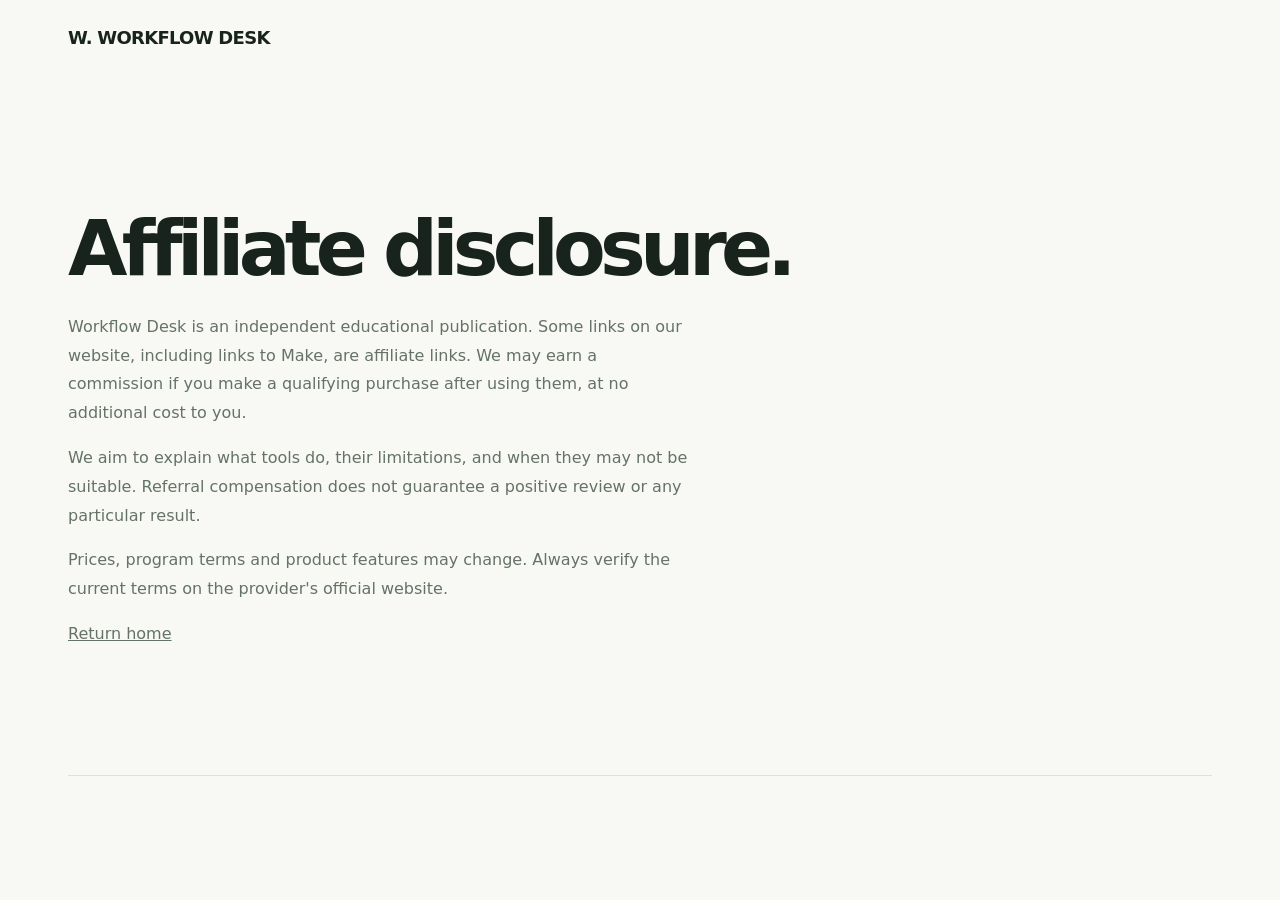
==== disclosure.html @ 74093a04 "Add Workflow Desk static site and Make referral disclosure" ====
<!doctype html><html lang="en"><head><meta charset="utf-8"><meta name="viewport" content="width=device-width,initial-scale=1"><title>Affiliate Disclosure — Workflow Desk</title><link rel="stylesheet" href="style.css"></head><body><header><a class="logo" href="/">W. WORKFLOW DESK</a></header><main><section><h1>Affiliate disclosure.</h1><p>Workflow Desk is an independent educational publication. Some links on our website, including links to Make, are affiliate links. We may earn a commission if you make a qualifying purchase after using them, at no additional cost to you.</p><p>We aim to explain what tools do, their limitations, and when they may not be suitable. Referral compensation does not guarantee a positive review or any particular result.</p><p>Prices, program terms and product features may change. Always verify the current terms on the provider's official website.</p><p><a href="/">Return home</a></p></section></main></body></html>
---- style.css ----
:root{font-family:Inter,ui-sans-serif,system-ui,-apple-system,BlinkMacSystemFont,"Segoe UI",sans-serif;color:#19231e;background:#f8f9f5}*{box-sizing:border-box}body{margin:0}a{color:inherit}header,footer{max-width:1200px;margin:auto;display:flex;justify-content:space-between;align-items:center;padding:27px 28px;gap:20px}.logo{font-weight:900;letter-spacing:-.04em;text-decoration:none;font-size:18px}nav,footer div{display:flex;gap:24px}nav a,footer a{text-decoration:none;font-size:13px}main{max-width:1200px;margin:auto;padding:0 28px}.hero{min-height:590px;display:grid;grid-template-columns:1.2fr .8fr;align-items:center;gap:70px;border-bottom:1px solid #dce1da}.eyebrow{color:#6a796d;font-size:11px;letter-spacing:.17em;font-weight:800}h1{font-size:clamp(48px,6vw,88px);letter-spacing:-.075em;line-height:1.04;margin:24px 0}h1 em{font-style:normal;color:#7e9a77}h2{font-size:clamp(34px,4vw,58px);line-height:1.08;letter-spacing:-.06em;margin:20px 0}h3{font-size:24px;letter-spacing:-.04em}p{color:#657267;line-height:1.8;max-width:620px}.hero p{font-size:17px;max-width:530px}.button{display:inline-block;background:#20372c;color:white;padding:15px 23px;border-radius:7px;text-decoration:none;font-size:14px;font-weight:700;margin-top:20px}.workflow{background:#e7ede4;border:1px solid #d4dfd0;border-radius:20px;padding:30px;box-shadow:18px 18px 0 #eef1e9}.workflow small{font-size:11px;letter-spacing:.12em;color:#62776b}.workflow div{background:white;padding:22px 17px;border-radius:10px;font-weight:700;font-size:14px;margin-top:16px}.workflow span{display:block;text-align:center;color:#76947d;margin-top:10px}section:not(.hero){padding:110px 0;border-bottom:1px solid #dce1da}.cards{display:grid;grid-template-columns:repeat(3,1fr);gap:20px;margin-top:40px}.cards article{background:#eaf0e7;padding:30px;border-radius:14px;min-height:270px}.cards small{font-size:11px;letter-spacing:.1em;color:#6b846e}.tool{display:flex;justify-content:space-between;align-items:center;gap:24px;padding:24px 30px;border:1px solid #d4dfd0;border-radius:14px;margin-top:30px}.tool p{margin:5px 0}.tool .button{margin:0}.disclose{font-size:13px}.closing{background:#e7ede4;margin:40px 0;padding:50px!important;border-radius:18px}footer{color:#6b766d;font-size:13px}@media(max-width:760px){header{align-items:flex-start;flex-direction:column}nav{flex-wrap:wrap}.hero{grid-template-columns:1fr;gap:35px;padding:75px 0}.workflow{margin-right:18px}.cards{grid-template-columns:1fr}section:not(.hero){padding:70px 0}.tool{align-items:flex-start;flex-direction:column}.closing{padding:30px!important}footer{align-items:flex-start;flex-direction:column}h1{font-size:clamp(45px,11vw,70px)}}
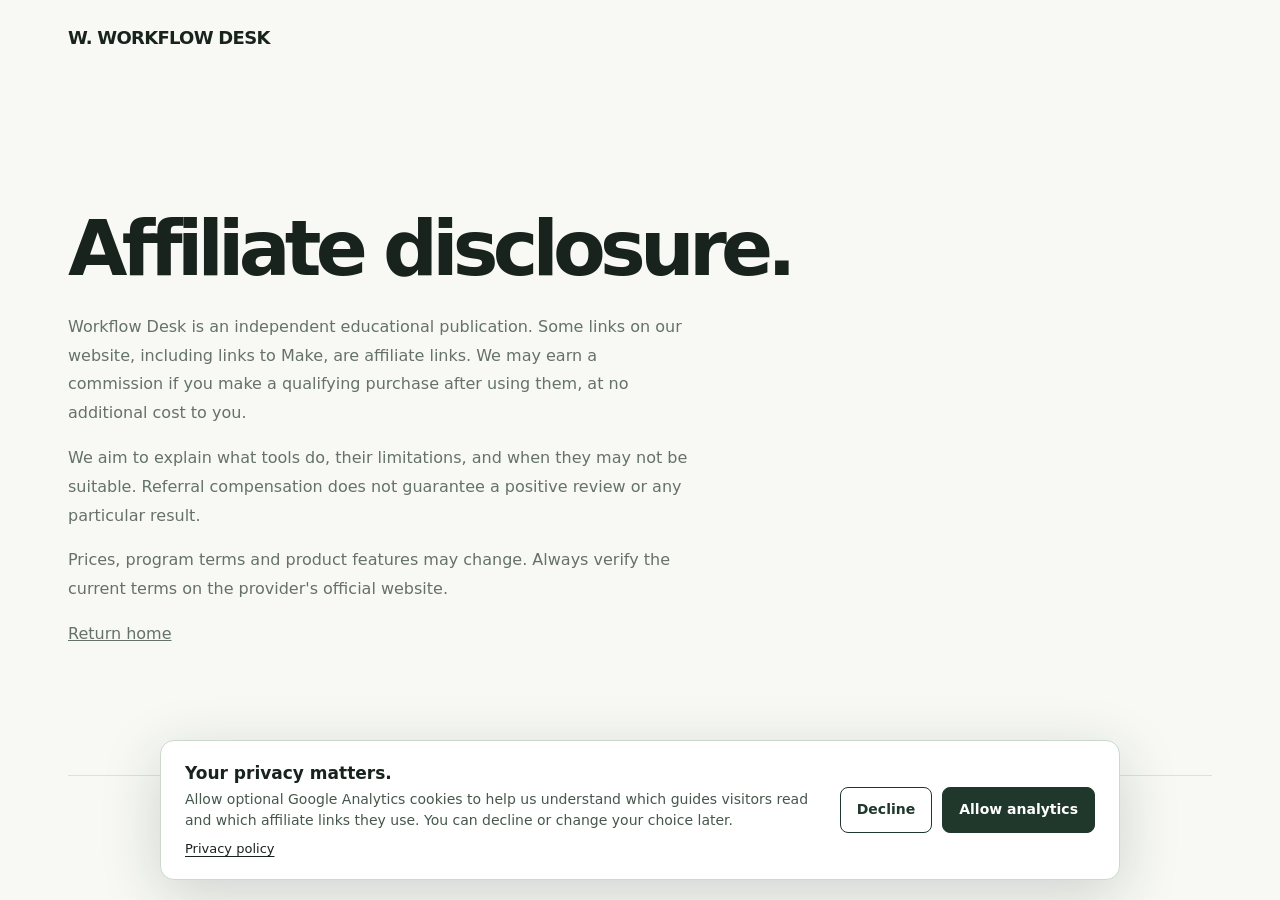
==== commit 1497446c: "Enable consistent analytics consent notice on disclosure page" ====
--- a/disclosure.html
+++ b/disclosure.html
@@ -1 +1 @@
-<!doctype html><html lang="en"><head><meta charset="utf-8"><meta name="viewport" content="width=device-width,initial-scale=1"><title>Affiliate Disclosure — Workflow Desk</title><link rel="stylesheet" href="style.css"></head><body><header><a class="logo" href="/">W. WORKFLOW DESK</a></header><main><section><h1>Affiliate disclosure.</h1><p>Workflow Desk is an independent educational publication. Some links on our website, including links to Make, are affiliate links. We may earn a commission if you make a qualifying purchase after using them, at no additional cost to you.</p><p>We aim to explain what tools do, their limitations, and when they may not be suitable. Referral compensation does not guarantee a positive review or any particular result.</p><p>Prices, program terms and product features may change. Always verify the current terms on the provider's official website.</p><p><a href="/">Return home</a></p></section></main></body></html>+<!doctype html><html lang="en"><head><meta charset="utf-8"><meta name="viewport" content="width=device-width,initial-scale=1"><title>Affiliate Disclosure | Workflow Desk</title><link rel="stylesheet" href="style.css"><meta name="description" content="Read how Workflow Desk uses affiliate links and how referral commissions may work."><link rel="canonical" href="https://workflow-desk.lenix-camargo.workers.dev/disclosure.html"><meta property="og:type" content="website"><meta property="og:title" content="Affiliate Disclosure | Workflow Desk"><meta property="og:description" content="Read how Workflow Desk uses affiliate links and how referral commissions may work."><meta property="og:url" content="https://workflow-desk.lenix-camargo.workers.dev/disclosure.html"><meta name="twitter:card" content="summary"><meta name="twitter:title" content="Affiliate Disclosure | Workflow Desk"><meta name="twitter:description" content="Read how Workflow Desk uses affiliate links and how referral commissions may work."><script type="application/ld+json">{"@context":"https://schema.org","@type":"WebPage","name":"Affiliate Disclosure | Workflow Desk","description":"Read how Workflow Desk uses affiliate links and how referral commissions may work.","url":"https://workflow-desk.lenix-camargo.workers.dev/disclosure.html","inLanguage":"en-US","isPartOf":{"@type":"WebSite","name":"Workflow Desk","url":"https://workflow-desk.lenix-camargo.workers.dev/"}}</script></head><body><header><a class="logo" href="/">W. WORKFLOW DESK</a></header><main><section><h1>Affiliate disclosure.</h1><p>Workflow Desk is an independent educational publication. Some links on our website, including links to Make, are affiliate links. We may earn a commission if you make a qualifying purchase after using them, at no additional cost to you.</p><p>We aim to explain what tools do, their limitations, and when they may not be suitable. Referral compensation does not guarantee a positive review or any particular result.</p><p>Prices, program terms and product features may change. Always verify the current terms on the provider's official website.</p><p><a href="/">Return home</a></p></section></main><script src="analytics-config.js"></script><script src="affiliate-tracking.js"></script></body></html>
--- a/style.css
+++ b/style.css
@@ -1 +1,10 @@
-:root{font-family:Inter,ui-sans-serif,system-ui,-apple-system,BlinkMacSystemFont,"Segoe UI",sans-serif;color:#19231e;background:#f8f9f5}*{box-sizing:border-box}body{margin:0}a{color:inherit}header,footer{max-width:1200px;margin:auto;display:flex;justify-content:space-between;align-items:center;padding:27px 28px;gap:20px}.logo{font-weight:900;letter-spacing:-.04em;text-decoration:none;font-size:18px}nav,footer div{display:flex;gap:24px}nav a,footer a{text-decoration:none;font-size:13px}main{max-width:1200px;margin:auto;padding:0 28px}.hero{min-height:590px;display:grid;grid-template-columns:1.2fr .8fr;align-items:center;gap:70px;border-bottom:1px solid #dce1da}.eyebrow{color:#6a796d;font-size:11px;letter-spacing:.17em;font-weight:800}h1{font-size:clamp(48px,6vw,88px);letter-spacing:-.075em;line-height:1.04;margin:24px 0}h1 em{font-style:normal;color:#7e9a77}h2{font-size:clamp(34px,4vw,58px);line-height:1.08;letter-spacing:-.06em;margin:20px 0}h3{font-size:24px;letter-spacing:-.04em}p{color:#657267;line-height:1.8;max-width:620px}.hero p{font-size:17px;max-width:530px}.button{display:inline-block;background:#20372c;color:white;padding:15px 23px;border-radius:7px;text-decoration:none;font-size:14px;font-weight:700;margin-top:20px}.workflow{background:#e7ede4;border:1px solid #d4dfd0;border-radius:20px;padding:30px;box-shadow:18px 18px 0 #eef1e9}.workflow small{font-size:11px;letter-spacing:.12em;color:#62776b}.workflow div{background:white;padding:22px 17px;border-radius:10px;font-weight:700;font-size:14px;margin-top:16px}.workflow span{display:block;text-align:center;color:#76947d;margin-top:10px}section:not(.hero){padding:110px 0;border-bottom:1px solid #dce1da}.cards{display:grid;grid-template-columns:repeat(3,1fr);gap:20px;margin-top:40px}.cards article{background:#eaf0e7;padding:30px;border-radius:14px;min-height:270px}.cards small{font-size:11px;letter-spacing:.1em;color:#6b846e}.tool{display:flex;justify-content:space-between;align-items:center;gap:24px;padding:24px 30px;border:1px solid #d4dfd0;border-radius:14px;margin-top:30px}.tool p{margin:5px 0}.tool .button{margin:0}.disclose{font-size:13px}.closing{background:#e7ede4;margin:40px 0;padding:50px!important;border-radius:18px}footer{color:#6b766d;font-size:13px}@media(max-width:760px){header{align-items:flex-start;flex-direction:column}nav{flex-wrap:wrap}.hero{grid-template-columns:1fr;gap:35px;padding:75px 0}.workflow{margin-right:18px}.cards{grid-template-columns:1fr}section:not(.hero){padding:70px 0}.tool{align-items:flex-start;flex-direction:column}.closing{padding:30px!important}footer{align-items:flex-start;flex-direction:column}h1{font-size:clamp(45px,11vw,70px)}}+:root{font-family:Inter,ui-sans-serif,system-ui,-apple-system,BlinkMacSystemFont,"Segoe UI",sans-serif;color:#19231e;background:#f8f9f5}*{box-sizing:border-box}body{margin:0}a{color:inherit}header,footer{max-width:1200px;margin:auto;display:flex;justify-content:space-between;align-items:center;padding:27px 28px;gap:20px}.logo{font-weight:900;letter-spacing:-.04em;text-decoration:none;font-size:18px}nav,footer div{display:flex;gap:24px}nav a,footer a{text-decoration:none;font-size:13px}main{max-width:1200px;margin:auto;padding:0 28px}.hero{min-height:590px;display:grid;grid-template-columns:1.2fr .8fr;align-items:center;gap:70px;border-bottom:1px solid #dce1da}.eyebrow{color:#6a796d;font-size:11px;letter-spacing:.17em;font-weight:800}h1{font-size:clamp(48px,6vw,88px);letter-spacing:-.075em;line-height:1.04;margin:24px 0}h1 em{font-style:normal;color:#7e9a77}h2{font-size:clamp(34px,4vw,58px);line-height:1.08;letter-spacing:-.06em;margin:20px 0}h3{font-size:24px;letter-spacing:-.04em}p{color:#657267;line-height:1.8;max-width:620px}.hero p{font-size:17px;max-width:530px}.button{display:inline-block;background:#20372c;color:white;padding:15px 23px;border-radius:7px;text-decoration:none;font-size:14px;font-weight:700;margin-top:20px}.workflow{background:#e7ede4;border:1px solid #d4dfd0;border-radius:20px;padding:30px;box-shadow:18px 18px 0 #eef1e9}.workflow small{font-size:11px;letter-spacing:.12em;color:#62776b}.workflow div{background:white;padding:22px 17px;border-radius:10px;font-weight:700;font-size:14px;margin-top:16px}.workflow span{display:block;text-align:center;color:#76947d;margin-top:10px}section:not(.hero){padding:110px 0;border-bottom:1px solid #dce1da}.cards{display:grid;grid-template-columns:repeat(3,1fr);gap:20px;margin-top:40px}.cards article{background:#eaf0e7;padding:30px;border-radius:14px;min-height:270px}.cards small{font-size:11px;letter-spacing:.1em;color:#6b846e}.tool{display:flex;justify-content:space-between;align-items:center;gap:24px;padding:24px 30px;border:1px solid #d4dfd0;border-radius:14px;margin-top:30px}.tool p{margin:5px 0}.tool .button{margin:0}.disclose{font-size:13px}.closing{background:#e7ede4;margin:40px 0;padding:50px!important;border-radius:18px}footer{color:#6b766d;font-size:13px}@media(max-width:760px){header{align-items:flex-start;flex-direction:column}nav{flex-wrap:wrap}.hero{grid-template-columns:1fr;gap:35px;padding:75px 0}.workflow{margin-right:18px}.cards{grid-template-columns:1fr}section:not(.hero){padding:70px 0}.tool{align-items:flex-start;flex-direction:column}.closing{padding:30px!important}footer{align-items:flex-start;flex-direction:column}h1{font-size:clamp(45px,11vw,70px)}}
+/* Mobile reading and touch ergonomics */
+html{scroll-behavior:smooth}body{overflow-wrap:break-word}a:focus-visible,button:focus-visible{outline:3px solid #688e72;outline-offset:4px}main{min-width:0}img,video,svg{max-width:100%;height:auto}.article{width:100%;min-width:0}.article h1,.article h2,.article h3{overflow-wrap:anywhere}.article p,.article li{overflow-wrap:break-word}.article .sample{max-width:100%;overflow-x:auto;-webkit-overflow-scrolling:touch}.article table{width:100%}.article .button{max-width:100%;text-align:center;white-space:normal}a{touch-action:manipulation}@media(max-width:760px){header,footer{padding-left:20px;padding-right:20px}main{padding-left:20px;padding-right:20px}.article{padding:48px 0 70px!important}.article h1{font-size:clamp(36px,10vw,52px)!important;line-height:1.08}.article h2{font-size:clamp(25px,7vw,34px)!important;line-height:1.2}.article p,.article li{font-size:16px;line-height:1.75}.article .note{padding:18px}.article .sample table{min-width:520px}.article .button{display:block;width:100%}nav{gap:16px}nav a{padding:6px 0}}@media(prefers-reduced-motion:reduce){html{scroll-behavior:auto}}
+
+/* Responsive analytics consent controls */
+.wd-privacy-banner{position:fixed;left:20px;right:20px;bottom:20px;z-index:9999;max-width:960px;margin:0 auto;display:flex;align-items:center;justify-content:space-between;gap:28px;padding:22px 24px;background:#fff;color:#19231e;border:1px solid #cad9cc;border-radius:14px;box-shadow:0 15px 60px rgba(24,40,29,.18)}
+.wd-privacy-copy{flex:1;min-width:0}.wd-privacy-copy strong{font-size:17px}.wd-privacy-copy p{font-size:14px;line-height:1.55;max-width:630px;margin:6px 0;color:#46574b}.wd-privacy-copy a{font-size:13px;text-underline-offset:3px}
+.wd-privacy-actions{display:flex;align-items:center;gap:10px;flex-shrink:0}.wd-privacy-btn{cursor:pointer;min-height:46px;border:1px solid #20372c;border-radius:8px;padding:10px 16px;font-family:inherit;font-size:14px;font-weight:600;line-height:1.2}.wd-privacy-accept{background:#20372c;color:#fff}.wd-privacy-decline{background:#fff;color:#20372c}.wd-privacy-btn:focus-visible,.wd-privacy-settings:focus-visible{outline:3px solid #6e9b78;outline-offset:3px}
+.wd-privacy-settings{font-family:inherit;font-size:12px;color:inherit;border:0;background:transparent;text-decoration:underline;cursor:pointer;padding:8px 0;white-space:nowrap}
+@media(max-width:700px){.wd-privacy-banner{left:12px;right:12px;bottom:12px;display:block;padding:18px;max-height:80dvh;overflow-y:auto}.wd-privacy-actions{margin-top:16px;display:grid;grid-template-columns:1fr 1fr}.wd-privacy-btn{width:100%;padding:12px 10px}.wd-privacy-copy p{font-size:13px}footer{flex-wrap:wrap}}
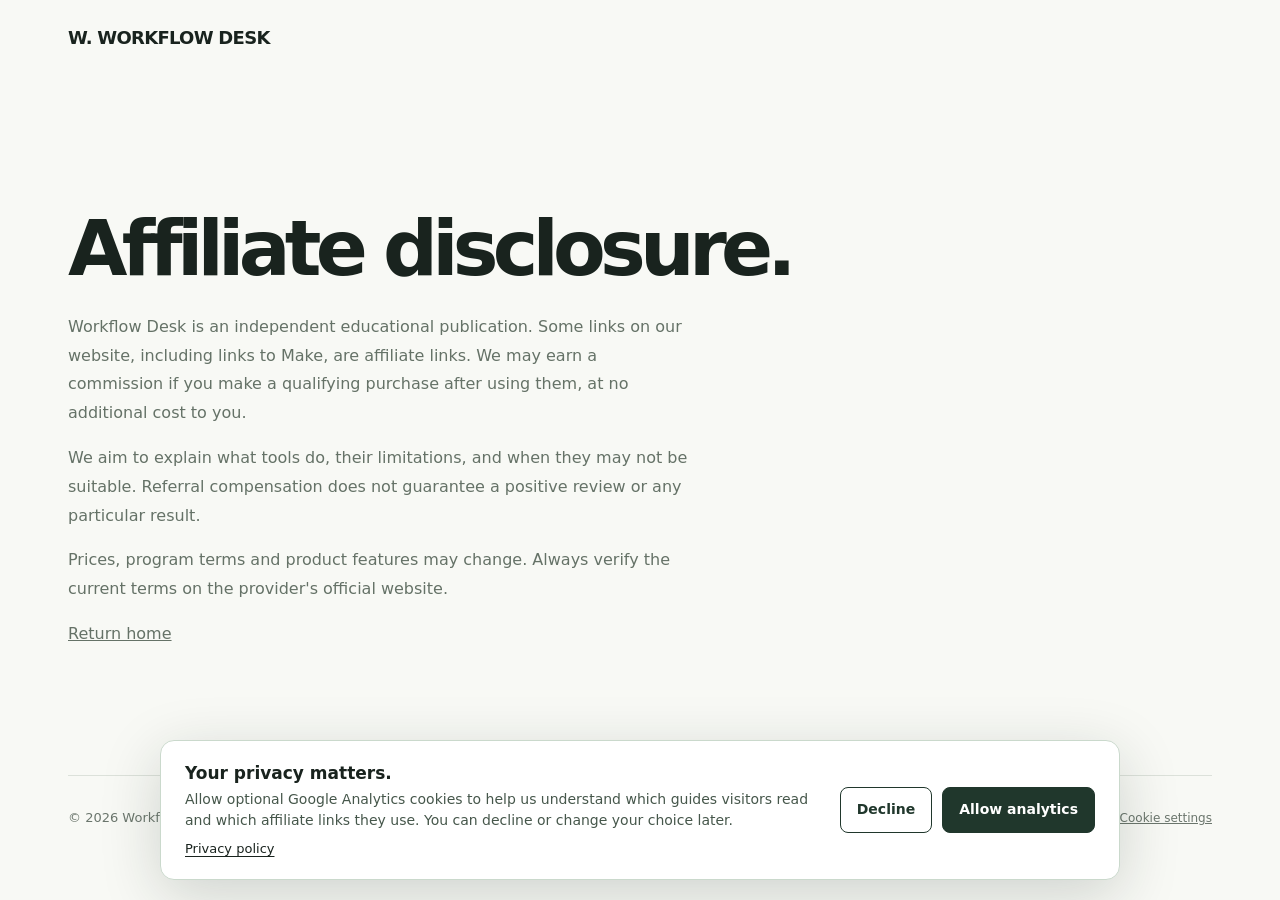
==== commit 6f69cb8f: "Add footer with persistent analytics consent settings" ====
--- a/disclosure.html
+++ b/disclosure.html
@@ -1 +1 @@
-<!doctype html><html lang="en"><head><meta charset="utf-8"><meta name="viewport" content="width=device-width,initial-scale=1"><title>Affiliate Disclosure | Workflow Desk</title><link rel="stylesheet" href="style.css"><meta name="description" content="Read how Workflow Desk uses affiliate links and how referral commissions may work."><link rel="canonical" href="https://workflow-desk.lenix-camargo.workers.dev/disclosure.html"><meta property="og:type" content="website"><meta property="og:title" content="Affiliate Disclosure | Workflow Desk"><meta property="og:description" content="Read how Workflow Desk uses affiliate links and how referral commissions may work."><meta property="og:url" content="https://workflow-desk.lenix-camargo.workers.dev/disclosure.html"><meta name="twitter:card" content="summary"><meta name="twitter:title" content="Affiliate Disclosure | Workflow Desk"><meta name="twitter:description" content="Read how Workflow Desk uses affiliate links and how referral commissions may work."><script type="application/ld+json">{"@context":"https://schema.org","@type":"WebPage","name":"Affiliate Disclosure | Workflow Desk","description":"Read how Workflow Desk uses affiliate links and how referral commissions may work.","url":"https://workflow-desk.lenix-camargo.workers.dev/disclosure.html","inLanguage":"en-US","isPartOf":{"@type":"WebSite","name":"Workflow Desk","url":"https://workflow-desk.lenix-camargo.workers.dev/"}}</script></head><body><header><a class="logo" href="/">W. WORKFLOW DESK</a></header><main><section><h1>Affiliate disclosure.</h1><p>Workflow Desk is an independent educational publication. Some links on our website, including links to Make, are affiliate links. We may earn a commission if you make a qualifying purchase after using them, at no additional cost to you.</p><p>We aim to explain what tools do, their limitations, and when they may not be suitable. Referral compensation does not guarantee a positive review or any particular result.</p><p>Prices, program terms and product features may change. Always verify the current terms on the provider's official website.</p><p><a href="/">Return home</a></p></section></main><script src="analytics-config.js"></script><script src="affiliate-tracking.js"></script></body></html>+<!doctype html><html lang="en"><head><meta charset="utf-8"><meta name="viewport" content="width=device-width,initial-scale=1"><title>Affiliate Disclosure | Workflow Desk</title><link rel="stylesheet" href="style.css"><meta name="description" content="Read how Workflow Desk uses affiliate links and how referral commissions may work."><link rel="canonical" href="https://workflow-desk.lenix-camargo.workers.dev/disclosure.html"><meta property="og:type" content="website"><meta property="og:title" content="Affiliate Disclosure | Workflow Desk"><meta property="og:description" content="Read how Workflow Desk uses affiliate links and how referral commissions may work."><meta property="og:url" content="https://workflow-desk.lenix-camargo.workers.dev/disclosure.html"><meta name="twitter:card" content="summary"><meta name="twitter:title" content="Affiliate Disclosure | Workflow Desk"><meta name="twitter:description" content="Read how Workflow Desk uses affiliate links and how referral commissions may work."><script type="application/ld+json">{"@context":"https://schema.org","@type":"WebPage","name":"Affiliate Disclosure | Workflow Desk","description":"Read how Workflow Desk uses affiliate links and how referral commissions may work.","url":"https://workflow-desk.lenix-camargo.workers.dev/disclosure.html","inLanguage":"en-US","isPartOf":{"@type":"WebSite","name":"Workflow Desk","url":"https://workflow-desk.lenix-camargo.workers.dev/"}}</script></head><body><header><a class="logo" href="/">W. WORKFLOW DESK</a></header><main><section><h1>Affiliate disclosure.</h1><p>Workflow Desk is an independent educational publication. Some links on our website, including links to Make, are affiliate links. We may earn a commission if you make a qualifying purchase after using them, at no additional cost to you.</p><p>We aim to explain what tools do, their limitations, and when they may not be suitable. Referral compensation does not guarantee a positive review or any particular result.</p><p>Prices, program terms and product features may change. Always verify the current terms on the provider's official website.</p><p><a href="/">Return home</a></p></section></main><footer><span>© 2026 Workflow Desk</span><div><a href="disclosure.html">Affiliate disclosure</a><a href="privacy.html">Privacy</a></div></footer><script src="analytics-config.js"></script><script src="affiliate-tracking.js"></script></body></html>
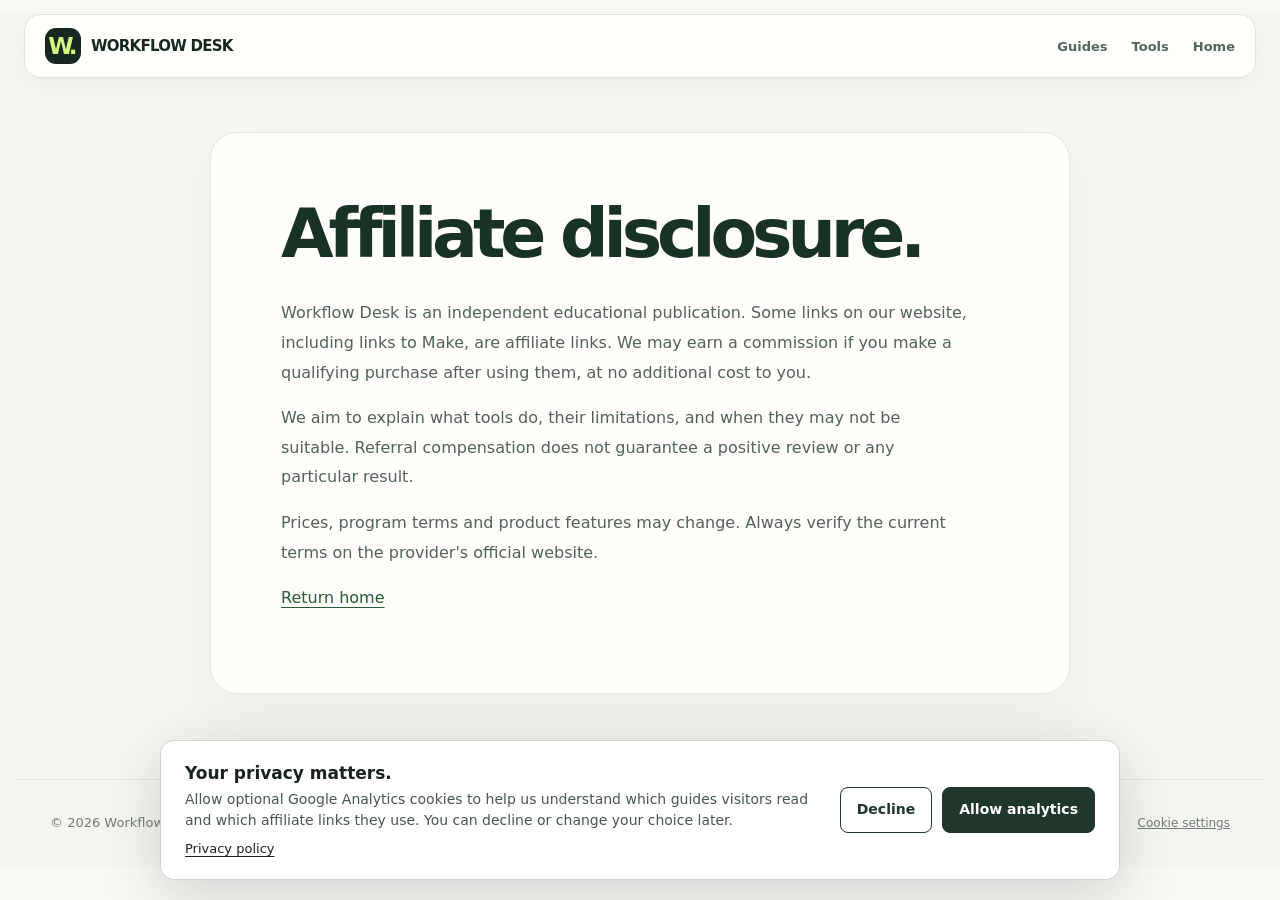
==== commit 71e208d3: "Bring disclosure.html into redesigned responsive site shell" ====
--- a/disclosure.html
+++ b/disclosure.html
@@ -1 +1 @@
-<!doctype html><html lang="en"><head><meta charset="utf-8"><meta name="viewport" content="width=device-width,initial-scale=1"><title>Affiliate Disclosure | Workflow Desk</title><link rel="stylesheet" href="style.css"><meta name="description" content="Read how Workflow Desk uses affiliate links and how referral commissions may work."><link rel="canonical" href="https://workflow-desk.lenix-camargo.workers.dev/disclosure.html"><meta property="og:type" content="website"><meta property="og:title" content="Affiliate Disclosure | Workflow Desk"><meta property="og:description" content="Read how Workflow Desk uses affiliate links and how referral commissions may work."><meta property="og:url" content="https://workflow-desk.lenix-camargo.workers.dev/disclosure.html"><meta name="twitter:card" content="summary"><meta name="twitter:title" content="Affiliate Disclosure | Workflow Desk"><meta name="twitter:description" content="Read how Workflow Desk uses affiliate links and how referral commissions may work."><script type="application/ld+json">{"@context":"https://schema.org","@type":"WebPage","name":"Affiliate Disclosure | Workflow Desk","description":"Read how Workflow Desk uses affiliate links and how referral commissions may work.","url":"https://workflow-desk.lenix-camargo.workers.dev/disclosure.html","inLanguage":"en-US","isPartOf":{"@type":"WebSite","name":"Workflow Desk","url":"https://workflow-desk.lenix-camargo.workers.dev/"}}</script></head><body><header><a class="logo" href="/">W. WORKFLOW DESK</a></header><main><section><h1>Affiliate disclosure.</h1><p>Workflow Desk is an independent educational publication. Some links on our website, including links to Make, are affiliate links. We may earn a commission if you make a qualifying purchase after using them, at no additional cost to you.</p><p>We aim to explain what tools do, their limitations, and when they may not be suitable. Referral compensation does not guarantee a positive review or any particular result.</p><p>Prices, program terms and product features may change. Always verify the current terms on the provider's official website.</p><p><a href="/">Return home</a></p></section></main><footer><span>© 2026 Workflow Desk</span><div><a href="disclosure.html">Affiliate disclosure</a><a href="privacy.html">Privacy</a></div></footer><script src="analytics-config.js"></script><script src="affiliate-tracking.js"></script></body></html>+<!doctype html><html lang="en"><head><meta charset="utf-8"><meta name="viewport" content="width=device-width,initial-scale=1"><title>Affiliate Disclosure | Workflow Desk</title><link rel="stylesheet" href="style.css"><meta name="description" content="Read how Workflow Desk uses affiliate links and how referral commissions may work."><link rel="canonical" href="https://workflow-desk.lenix-camargo.workers.dev/disclosure.html"><meta property="og:type" content="website"><meta property="og:title" content="Affiliate Disclosure | Workflow Desk"><meta property="og:description" content="Read how Workflow Desk uses affiliate links and how referral commissions may work."><meta property="og:url" content="https://workflow-desk.lenix-camargo.workers.dev/disclosure.html"><meta name="twitter:card" content="summary"><meta name="twitter:title" content="Affiliate Disclosure | Workflow Desk"><meta name="twitter:description" content="Read how Workflow Desk uses affiliate links and how referral commissions may work."><script type="application/ld+json">{"@context":"https://schema.org","@type":"WebPage","name":"Affiliate Disclosure | Workflow Desk","description":"Read how Workflow Desk uses affiliate links and how referral commissions may work.","url":"https://workflow-desk.lenix-camargo.workers.dev/disclosure.html","inLanguage":"en-US","isPartOf":{"@type":"WebSite","name":"Workflow Desk","url":"https://workflow-desk.lenix-camargo.workers.dev/"}}</script><link rel="stylesheet" href="guides.css"></head><body class="wd-guide wd-legal"><header><a class="brand" href="/" aria-label="Workflow Desk home"><span class="brand-mark" aria-hidden="true">W.</span><span>WORKFLOW DESK</span></a><nav aria-label="Main navigation"><a href="/#guides">Guides</a><a href="/#tools">Tools</a><a href="/">Home</a></nav></header><main><section><h1>Affiliate disclosure.</h1><p>Workflow Desk is an independent educational publication. Some links on our website, including links to Make, are affiliate links. We may earn a commission if you make a qualifying purchase after using them, at no additional cost to you.</p><p>We aim to explain what tools do, their limitations, and when they may not be suitable. Referral compensation does not guarantee a positive review or any particular result.</p><p>Prices, program terms and product features may change. Always verify the current terms on the provider's official website.</p><p><a href="/">Return home</a></p></section></main><footer><span>© 2026 Workflow Desk</span><div><a href="disclosure.html">Affiliate disclosure</a><a href="privacy.html">Privacy</a></div></footer><script src="analytics-config.js"></script><script src="affiliate-tracking.js"></script></body></html>
--- a/guides.css
+++ b/guides.css
@@ -0,0 +1,43 @@
+
+/* Workflow Desk editorial reading experience — articles and informational pages */
+body.wd-guide{background:#f6f6f0;color:#172821;font-family:Inter,ui-sans-serif,system-ui,-apple-system,"Segoe UI",sans-serif}
+.wd-guide header{position:sticky;top:12px;z-index:90;max-width:1240px;width:calc(100% - 48px);margin:14px auto 0;padding:13px 20px;border:1px solid #dce7dc;border-radius:17px;background:rgba(255,255,252,.96);box-shadow:0 8px 25px rgba(24,42,29,.045)}
+.wd-guide .brand{display:inline-flex;align-items:center;gap:10px;white-space:nowrap;font-weight:850;letter-spacing:-.05em;font-size:15px;text-decoration:none}
+.wd-guide .brand-mark{display:grid;place-items:center;width:36px;height:36px;background:#172821;color:#d6f77e;border-radius:11px;font-size:23px;font-weight:900;letter-spacing:-.12em;padding-right:3px}
+.wd-guide nav a{font-size:13px;font-weight:700;color:#526758;text-decoration:none}
+.wd-guide nav a:hover{color:#172821}
+.wd-guide main{max-width:1280px;padding:0 24px;min-width:0}
+.wd-guide .article{box-sizing:border-box;max-width:860px;margin:50px auto 75px;padding:68px 72px 78px;background:#fffefa;border:1px solid #e0e7dc;border-radius:27px;box-shadow:0 22px 60px rgba(39,64,45,.045);overflow-wrap:break-word}
+.wd-guide .article>.eyebrow{display:inline-flex;color:#5b765b;background:#e8f4dc;border:1px solid #daebcc;border-radius:50px;padding:9px 13px;font-size:10px;letter-spacing:.11em;font-weight:800}
+.wd-guide .article h1{font-size:clamp(42px,5vw,67px);letter-spacing:-.075em;line-height:1.075;margin:27px 0 24px;color:#172821;font-weight:850}
+.wd-guide .article>p:first-of-type,.wd-guide .article .intro{font-size:19px;line-height:1.75;color:#556859;margin:0 0 30px;max-width:700px}
+.wd-guide .article p,.wd-guide .article li{color:#4d6054;line-height:1.85}
+.wd-guide .article h2{font-size:clamp(28px,3.5vw,37px);letter-spacing:-.057em;line-height:1.17;color:#193226;margin-top:52px}
+.wd-guide .article h3{color:#223f2e;letter-spacing:-.035em}
+.wd-guide .article a:not(.button){color:#244e31;text-decoration:underline;text-underline-offset:4px}
+.wd-guide .article .note{padding:20px 23px;border:1px solid #d6e8cc;background:#eef7e7;border-radius:15px;color:#39553e;margin:31px 0 36px}
+.wd-guide .article .note strong{color:#23462d}
+.wd-guide .article li{padding-left:4px}
+.wd-guide .article li::marker{color:#668e61;font-weight:750}
+.wd-guide .article section{padding:0;border:0}
+.wd-guide .article section.deep-dive{padding-top:28px;border-top:1px solid #e1e8de}
+.wd-guide .article .sample{border:1px solid #d9e3d6;border-radius:13px;overflow-x:auto;max-width:100%;-webkit-overflow-scrolling:touch}
+.wd-guide .article .sample th{background:#e8f4da;color:#24472b}
+.wd-guide .article .sample td{background:#fffefa;color:#4b6050}
+.wd-guide .article .button{background:#213b2c;color:#fff;padding:17px 24px;border-radius:10px;display:inline-flex;align-items:center;justify-content:center;min-height:50px;font-size:14px;font-weight:750;margin-top:15px}
+.wd-guide .article .button:hover{background:#375b3e}
+.wd-guide .article .disclose{color:#7d8a7e;font-size:12px}
+.wd-guide .article [aria-label="Related guides"]{border-top:1px solid #e1e8de!important;margin-top:45px;padding:24px 0 0!important}
+.wd-guide footer{max-width:1250px;border-top:1px solid #dce7dc;color:#6e7d72;padding:28px 35px}
+.wd-guide footer a{font-size:13px;color:#426149}
+@media(max-width:760px){.wd-guide header{width:calc(100% - 20px);margin:8px auto 0;top:8px;flex-direction:row;align-items:center;padding:11px 12px;gap:12px;border-radius:14px}.wd-guide .brand{font-size:12px;gap:7px}.wd-guide .brand-mark{width:33px;height:33px;font-size:21px}.wd-guide nav{gap:12px}.wd-guide nav a{font-size:12px}.wd-guide nav a:last-child{display:none}.wd-guide main{padding:0 12px}.wd-guide .article{margin:20px auto 45px;padding:39px 23px 50px!important;border-radius:21px}.wd-guide .article h1{font-size:clamp(36px,8.2vw,51px)!important;line-height:1.08}.wd-guide .article h2{font-size:clamp(26px,6vw,33px)!important}.wd-guide .article .intro,.wd-guide .article>p:first-of-type{font-size:17px}.wd-guide .article .button{display:flex;width:100%;text-align:center}.wd-guide .article .sample table{min-width:530px}.wd-guide footer{padding:24px 20px;flex-direction:column}}
+@media(max-width:360px){.wd-guide .brand{font-size:10px}.wd-guide nav a:nth-child(2){display:none}}
+
+/* Informational/legal pages share the editorial design */
+.wd-legal main{max-width:1170px;margin:auto;padding:0 24px}
+.wd-legal main>section{max-width:860px;margin:54px auto 85px;padding:64px 70px!important;background:#fffefa;border:1px solid #e0e7dc;border-radius:27px;box-shadow:0 22px 60px rgba(39,64,45,.045)}
+.wd-legal main h1{font-size:clamp(43px,6vw,68px);letter-spacing:-.075em;line-height:1.08;margin:0 0 28px;color:#193226}
+.wd-legal main h2{font-size:27px;letter-spacing:-.045em;color:#244532;margin:37px 0 12px}
+.wd-legal main p{max-width:690px;font-size:16px;color:#506357;line-height:1.85}
+.wd-legal main a{text-decoration:underline;text-underline-offset:4px;color:#265b35}
+@media(max-width:760px){.wd-legal main{padding:0 12px}.wd-legal main>section{margin:20px auto 48px;padding:42px 24px!important;border-radius:21px}.wd-legal main h1{font-size:clamp(38px,9vw,54px)}}
